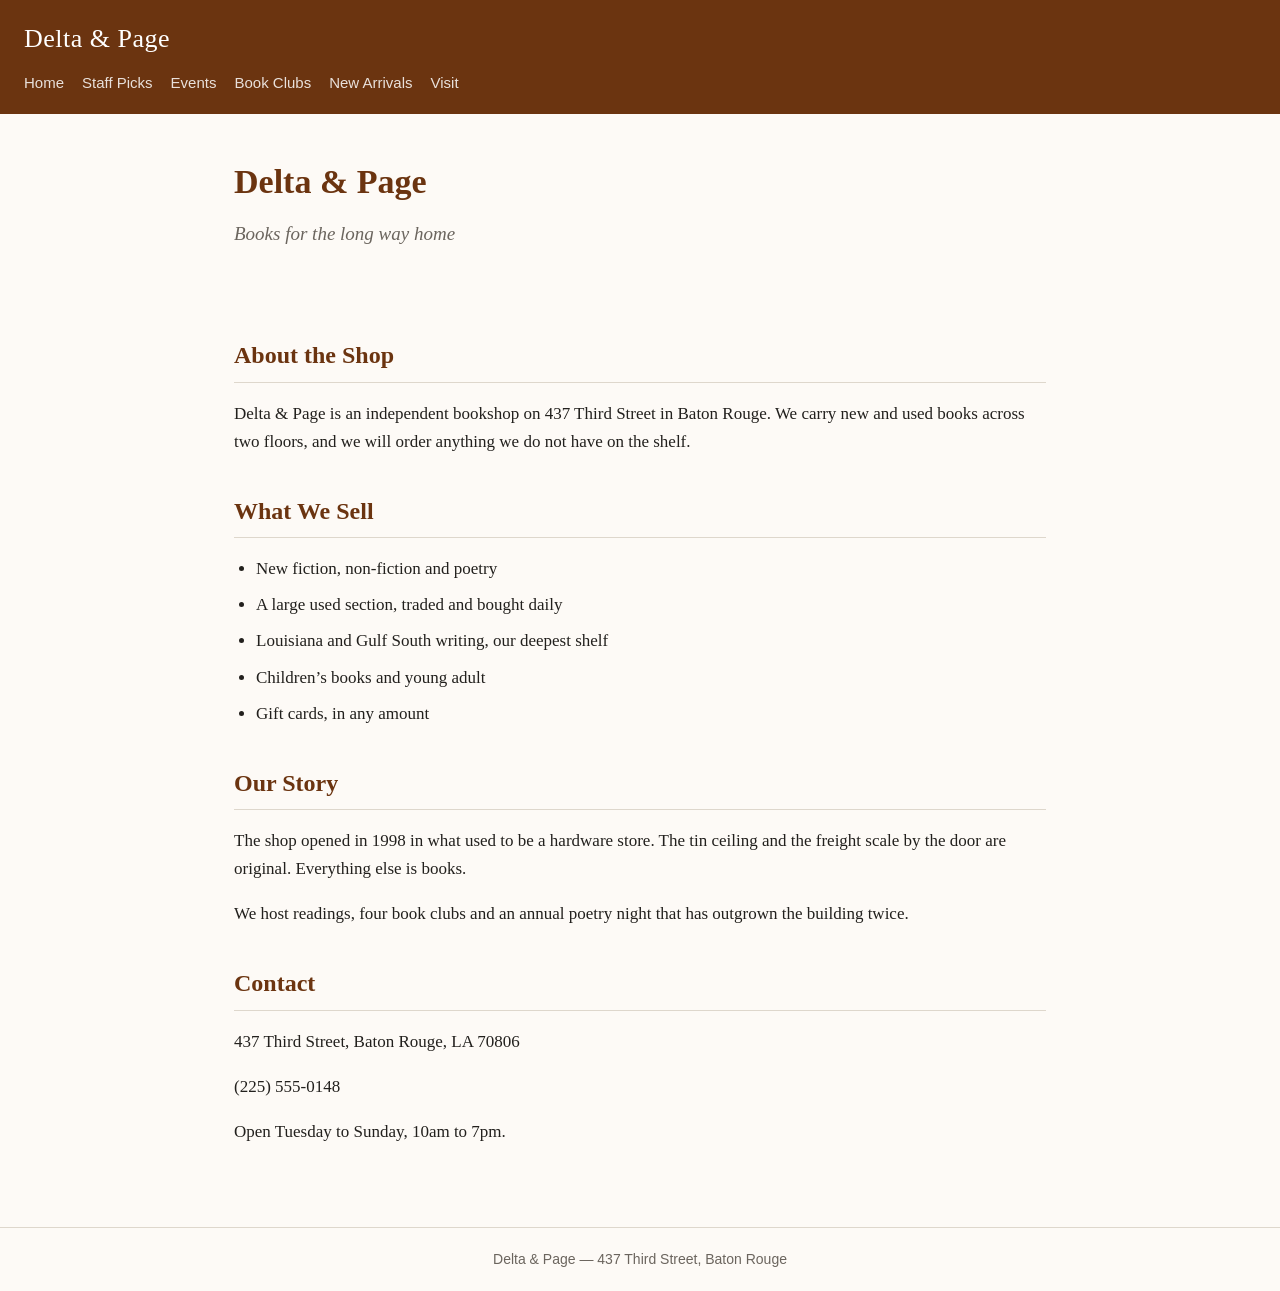
==== index.html @ add11590 "initial bookshop site" ====
<!DOCTYPE html>
<html lang="en">
<head>
  <meta charset="utf-8">
  <meta name="viewport" content="width=device-width, initial-scale=1">
  <title>Delta &amp; Page</title>
  <link rel="stylesheet" href="styles.css">
</head>
<body>

<header class="site-header">
  <a class="wordmark" href="index.html">Delta &amp; Page</a>
  <nav>
    <a href="index.html">Home</a>
    <a href="staff-picks.html">Staff Picks</a>
    <a href="events.html">Events</a>
    <a href="book-clubs.html">Book Clubs</a>
    <a href="new-arrivals.html">New Arrivals</a>
    <a href="visit.html">Visit</a>
  </nav>
</header>

<main>

  <section class="hero">
    <h1>Delta &amp; Page</h1>
    <p>Books for the long way home</p>
  </section>

  <!-- -------------------------------------------------------------------
       STEP 4 happens here. Every member of the team pastes their card
       at the marked line below — the same line, in the same file.
       ------------------------------------------------------------------- -->
  <section class="featured">
    <!-- ADD YOUR CARD HERE -->
  </section>

  <section id="about">
    <h2>About the Shop</h2>
    <p>Delta &amp; Page is an independent bookshop on 437 Third Street in Baton Rouge.
       We carry new and used books across two floors, and we will order anything
       we do not have on the shelf.</p>
  </section>

  <section id="what-we-sell">
    <h2>What We Sell</h2>
    <ul>
      <li>New fiction, non-fiction and poetry</li>
      <li>A large used section, traded and bought daily</li>
      <li>Louisiana and Gulf South writing, our deepest shelf</li>
      <li>Children&rsquo;s books and young adult</li>
      <li>Gift cards, in any amount</li>
    </ul>
  </section>

  <section id="our-story">
    <h2>Our Story</h2>
    <p>The shop opened in 1998 in what used to be a hardware store. The tin ceiling
       and the freight scale by the door are original. Everything else is books.</p>
    <p>We host readings, four book clubs and an annual poetry night that has outgrown
       the building twice.</p>
  </section>

  <section id="contact">
    <h2>Contact</h2>
    <p>437 Third Street, Baton Rouge, LA 70806</p>
    <p>(225) 555-0148</p>
    <p>Open Tuesday to Sunday, 10am to 7pm.</p>
  </section>

</main>

<footer>Delta &amp; Page &mdash; 437 Third Street, Baton Rouge</footer>

</body>
</html>
---- styles.css ----
/* =========================================================
   Delta &amp; Page — shared stylesheet
   Every page links to this one file, which is why all the
   pages look like they belong to the same shop.

   Do not edit this file during the exercise.
   ========================================================= */

:root {
  --brand:   #6b3410;   /* headings, header bar, links */
  --accent:  #a8571b;  /* buttons and highlights       */
  --bg:      #fdfaf6;      /* page background              */
  --surface: #f7efe5; /* cards and panels             */
  --ink:     #22201d;     /* body text                    */
  --muted:   #6b655e;     /* secondary text               */
  --line:    #ded7cc;     /* hairlines and borders        */
}

* { box-sizing: border-box; }

body {
  margin: 0;
  background: var(--bg);
  color: var(--ink);
  font-family: Georgia, "Times New Roman", serif;
  font-size: 17px;
  line-height: 1.65;
}

/* ---------- header and navigation ---------- */

.site-header {
  background: var(--brand);
  padding: 18px 24px;
}

.wordmark {
  display: block;
  color: #fff;
  font-size: 26px;
  letter-spacing: 0.5px;
  text-decoration: none;
  margin-bottom: 10px;
}

.site-header nav {
  display: flex;
  flex-wrap: wrap;
  gap: 18px;
}

.site-header nav a {
  color: #fff;
  opacity: 0.85;
  text-decoration: none;
  font-family: Helvetica, Arial, sans-serif;
  font-size: 15px;
}

.site-header nav a:hover {
  opacity: 1;
  text-decoration: underline;
}

/* ---------- page layout ---------- */

main {
  max-width: 860px;
  margin: 0 auto;
  padding: 32px 24px 64px;
}

h1 {
  color: var(--brand);
  font-size: 34px;
  margin: 0 0 8px;
}

h2 {
  color: var(--brand);
  font-size: 24px;
  margin: 36px 0 10px;
  padding-bottom: 6px;
  border-bottom: 1px solid var(--line);
}

h3 {
  color: var(--brand);
  font-size: 19px;
  margin: 0 0 6px;
}

a { color: var(--accent); }

ul { padding-left: 22px; }

li { margin-bottom: 8px; }

/* ---------- hero ---------- */

.hero {
  padding: 8px 0 4px;
}

.hero p {
  color: var(--muted);
  font-size: 19px;
  font-style: italic;
  margin-top: 0;
}

/* ---------- featured cards on the home page ---------- */

.featured {
  display: flex;
  flex-wrap: wrap;
  gap: 16px;
  margin: 28px 0 8px;
}

.featured article {
  flex: 1 1 240px;
  background: var(--surface);
  border: 1px solid var(--line);
  border-radius: 6px;
  padding: 18px 20px;
}

.featured article p {
  color: var(--muted);
  font-size: 15px;
  margin: 0 0 12px;
}

.featured article a {
  font-family: Helvetica, Arial, sans-serif;
  font-size: 14px;
  font-weight: bold;
  text-decoration: none;
}

.featured article a:hover { text-decoration: underline; }

/* ---------- footer ---------- */

footer {
  border-top: 1px solid var(--line);
  color: var(--muted);
  font-family: Helvetica, Arial, sans-serif;
  font-size: 14px;
  padding: 20px 24px;
  text-align: center;
}

/* ---------- small screens ---------- */

@media (max-width: 600px) {
  .wordmark { font-size: 22px; }
  h1 { font-size: 28px; }
  main { padding: 24px 18px 48px; }
}
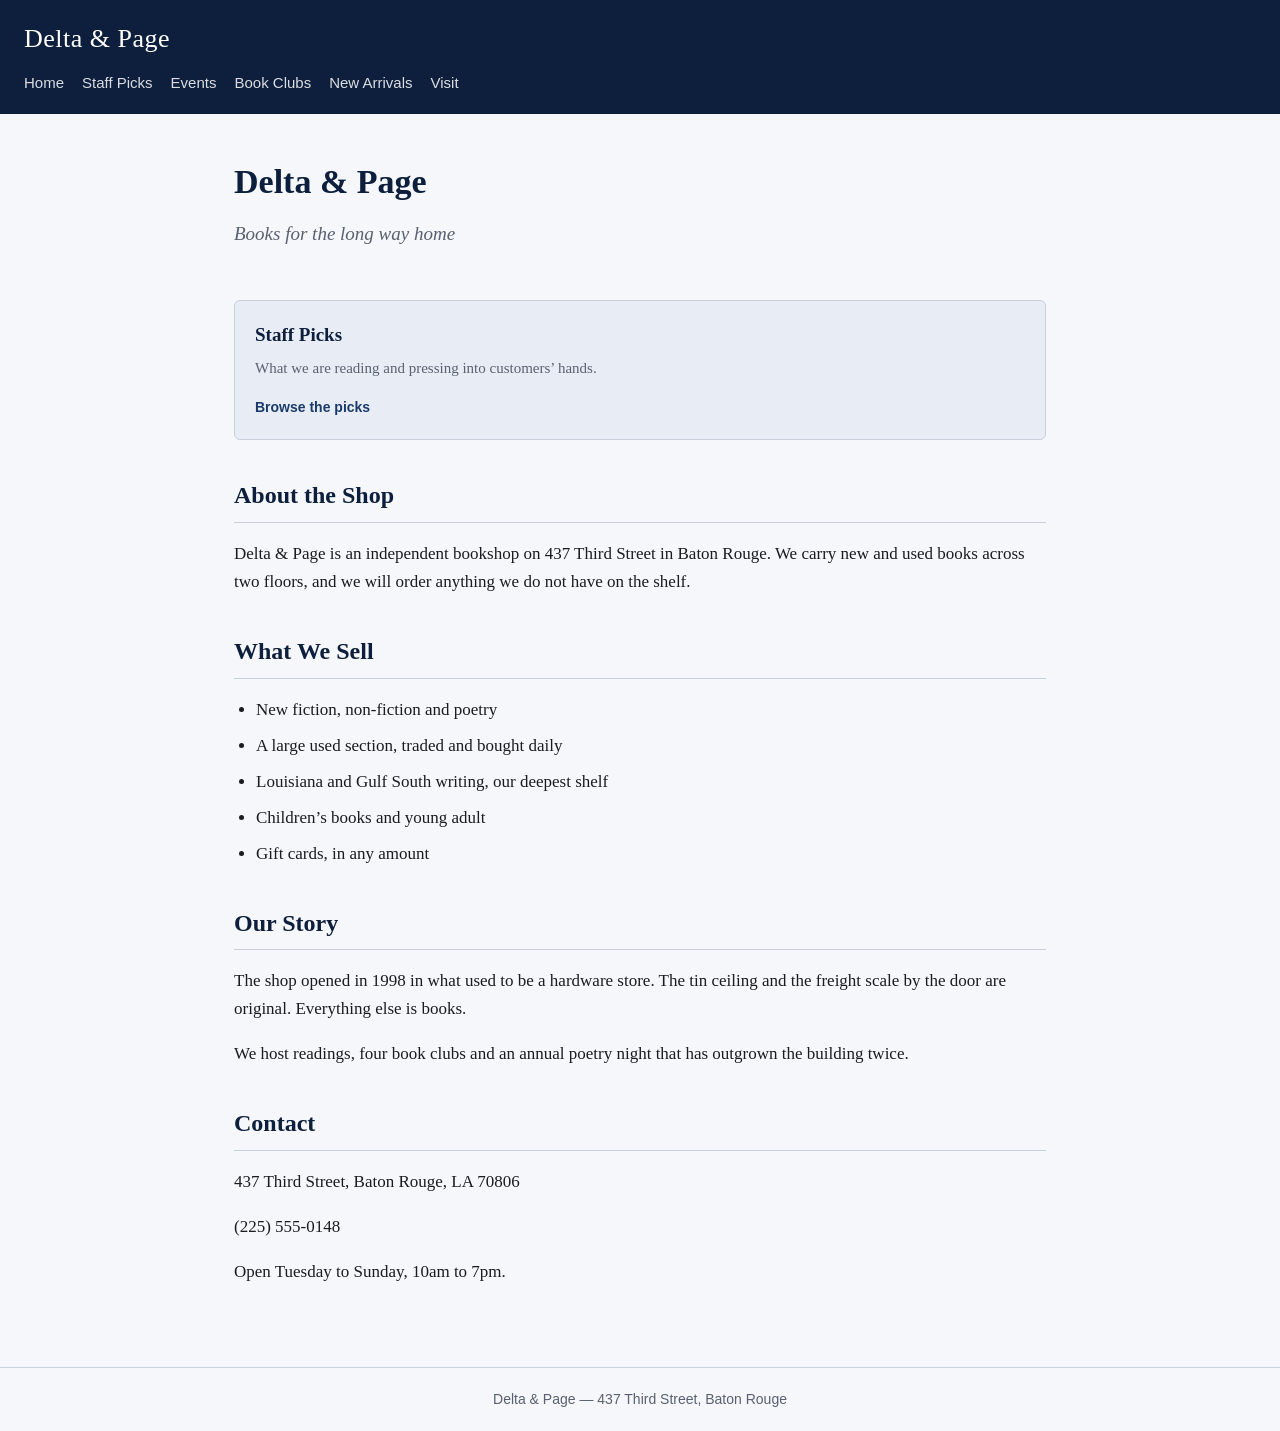
==== commit c053b78d: "add events card to home page" ====
--- a/index.html
+++ b/index.html
@@ -32,7 +32,14 @@
        at the marked line below — the same line, in the same file.
        ------------------------------------------------------------------- -->
   <section class="featured">
-    <!-- ADD YOUR CARD HERE -->
+    <!-- Staff Picks card -->
+    <article>
+      <h3>Staff Picks</h3>
+      <p>What we are reading and pressing into customers&rsquo; hands.</p>
+      <a href="staff-picks.html">Browse the picks</a>
+    </article>
+    <!-- end Staff Picks card -->
+
   </section>
 
   <section id="about">
--- a/styles.css
+++ b/styles.css
@@ -7,13 +7,13 @@
    ========================================================= */
 
 :root {
-  --brand:   #6b3410;   /* headings, header bar, links */
-  --accent:  #a8571b;  /* buttons and highlights       */
-  --bg:      #fdfaf6;      /* page background              */
-  --surface: #f7efe5; /* cards and panels             */
-  --ink:     #22201d;     /* body text                    */
-  --muted:   #6b655e;     /* secondary text               */
-  --line:    #ded7cc;     /* hairlines and borders        */
+  --brand:   #0d1f3c;   /* headings, header bar, links */
+  --accent:  #1a3a6b;  /* buttons and highlights       */
+  --bg:      #f5f7fa;      /* page background              */
+  --surface: #e8edf5; /* cards and panels             */
+  --ink:     #1a1c20;     /* body text                    */
+  --muted:   #5a6070;     /* secondary text               */
+  --line:    #c8d0de;     /* hairlines and borders        */
 }
 
 * { box-sizing: border-box; }
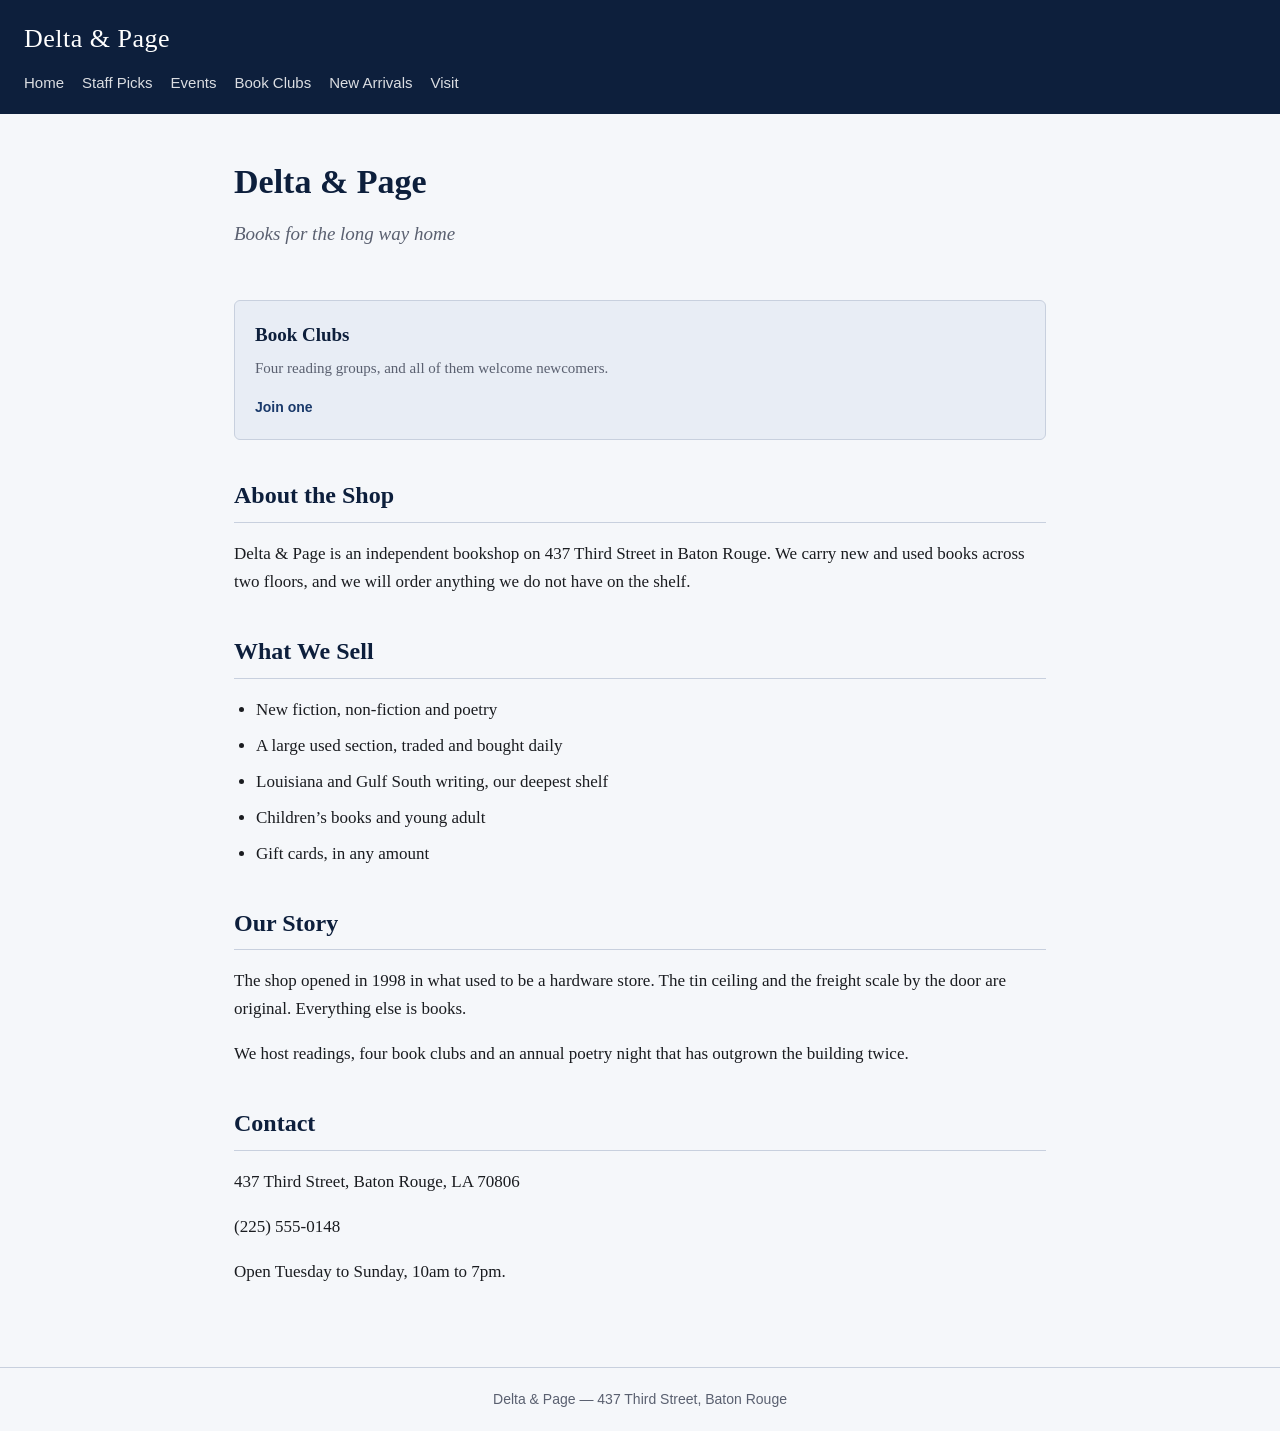
==== commit 0a751d39: "add book-clubs card to home page" ====
--- a/index.html
+++ b/index.html
@@ -1,83 +1,86 @@
 <!DOCTYPE html>
 <html lang="en">
+
 <head>
   <meta charset="utf-8">
   <meta name="viewport" content="width=device-width, initial-scale=1">
   <title>Delta &amp; Page</title>
   <link rel="stylesheet" href="styles.css">
 </head>
+
 <body>
 
-<header class="site-header">
-  <a class="wordmark" href="index.html">Delta &amp; Page</a>
-  <nav>
-    <a href="index.html">Home</a>
-    <a href="staff-picks.html">Staff Picks</a>
-    <a href="events.html">Events</a>
-    <a href="book-clubs.html">Book Clubs</a>
-    <a href="new-arrivals.html">New Arrivals</a>
-    <a href="visit.html">Visit</a>
-  </nav>
-</header>
+  <header class="site-header">
+    <a class="wordmark" href="index.html">Delta &amp; Page</a>
+    <nav>
+      <a href="index.html">Home</a>
+      <a href="staff-picks.html">Staff Picks</a>
+      <a href="events.html">Events</a>
+      <a href="book-clubs.html">Book Clubs</a>
+      <a href="new-arrivals.html">New Arrivals</a>
+      <a href="visit.html">Visit</a>
+    </nav>
+  </header>
 
-<main>
+  <main>
 
-  <section class="hero">
-    <h1>Delta &amp; Page</h1>
-    <p>Books for the long way home</p>
-  </section>
+    <section class="hero">
+      <h1>Delta &amp; Page</h1>
+      <p>Books for the long way home</p>
+    </section>
 
-  <!-- -------------------------------------------------------------------
+    <!-- -------------------------------------------------------------------
        STEP 4 happens here. Every member of the team pastes their card
        at the marked line below — the same line, in the same file.
        ------------------------------------------------------------------- -->
-  <section class="featured">
-    <!-- Staff Picks card -->
-    <article>
-      <h3>Staff Picks</h3>
-      <p>What we are reading and pressing into customers&rsquo; hands.</p>
-      <a href="staff-picks.html">Browse the picks</a>
-    </article>
-    <!-- end Staff Picks card -->
+    <section class="featured">
+      <!-- ADD YOUR CARD HERE -->
+      <!-- Book Clubs card -->
+      <article>
+        <h3>Book Clubs</h3>
+        <p>Four reading groups, and all of them welcome newcomers.</p>
+        <a href="book-clubs.html">Join one</a>
+      </article>
+      <!-- end Book Clubs card -->
+    </section>
 
-  </section>
+    <section id="about">
+      <h2>About the Shop</h2>
+      <p>Delta &amp; Page is an independent bookshop on 437 Third Street in Baton Rouge.
+        We carry new and used books across two floors, and we will order anything
+        we do not have on the shelf.</p>
+    </section>
 
-  <section id="about">
-    <h2>About the Shop</h2>
-    <p>Delta &amp; Page is an independent bookshop on 437 Third Street in Baton Rouge.
-       We carry new and used books across two floors, and we will order anything
-       we do not have on the shelf.</p>
-  </section>
+    <section id="what-we-sell">
+      <h2>What We Sell</h2>
+      <ul>
+        <li>New fiction, non-fiction and poetry</li>
+        <li>A large used section, traded and bought daily</li>
+        <li>Louisiana and Gulf South writing, our deepest shelf</li>
+        <li>Children&rsquo;s books and young adult</li>
+        <li>Gift cards, in any amount</li>
+      </ul>
+    </section>
 
-  <section id="what-we-sell">
-    <h2>What We Sell</h2>
-    <ul>
-      <li>New fiction, non-fiction and poetry</li>
-      <li>A large used section, traded and bought daily</li>
-      <li>Louisiana and Gulf South writing, our deepest shelf</li>
-      <li>Children&rsquo;s books and young adult</li>
-      <li>Gift cards, in any amount</li>
-    </ul>
-  </section>
+    <section id="our-story">
+      <h2>Our Story</h2>
+      <p>The shop opened in 1998 in what used to be a hardware store. The tin ceiling
+        and the freight scale by the door are original. Everything else is books.</p>
+      <p>We host readings, four book clubs and an annual poetry night that has outgrown
+        the building twice.</p>
+    </section>
 
-  <section id="our-story">
-    <h2>Our Story</h2>
-    <p>The shop opened in 1998 in what used to be a hardware store. The tin ceiling
-       and the freight scale by the door are original. Everything else is books.</p>
-    <p>We host readings, four book clubs and an annual poetry night that has outgrown
-       the building twice.</p>
-  </section>
+    <section id="contact">
+      <h2>Contact</h2>
+      <p>437 Third Street, Baton Rouge, LA 70806</p>
+      <p>(225) 555-0148</p>
+      <p>Open Tuesday to Sunday, 10am to 7pm.</p>
+    </section>
 
-  <section id="contact">
-    <h2>Contact</h2>
-    <p>437 Third Street, Baton Rouge, LA 70806</p>
-    <p>(225) 555-0148</p>
-    <p>Open Tuesday to Sunday, 10am to 7pm.</p>
-  </section>
+  </main>
 
-</main>
-
-<footer>Delta &amp; Page &mdash; 437 Third Street, Baton Rouge</footer>
+  <footer>Delta &amp; Page &mdash; 437 Third Street, Baton Rouge</footer>
 
 </body>
-</html>
+
+</html>
